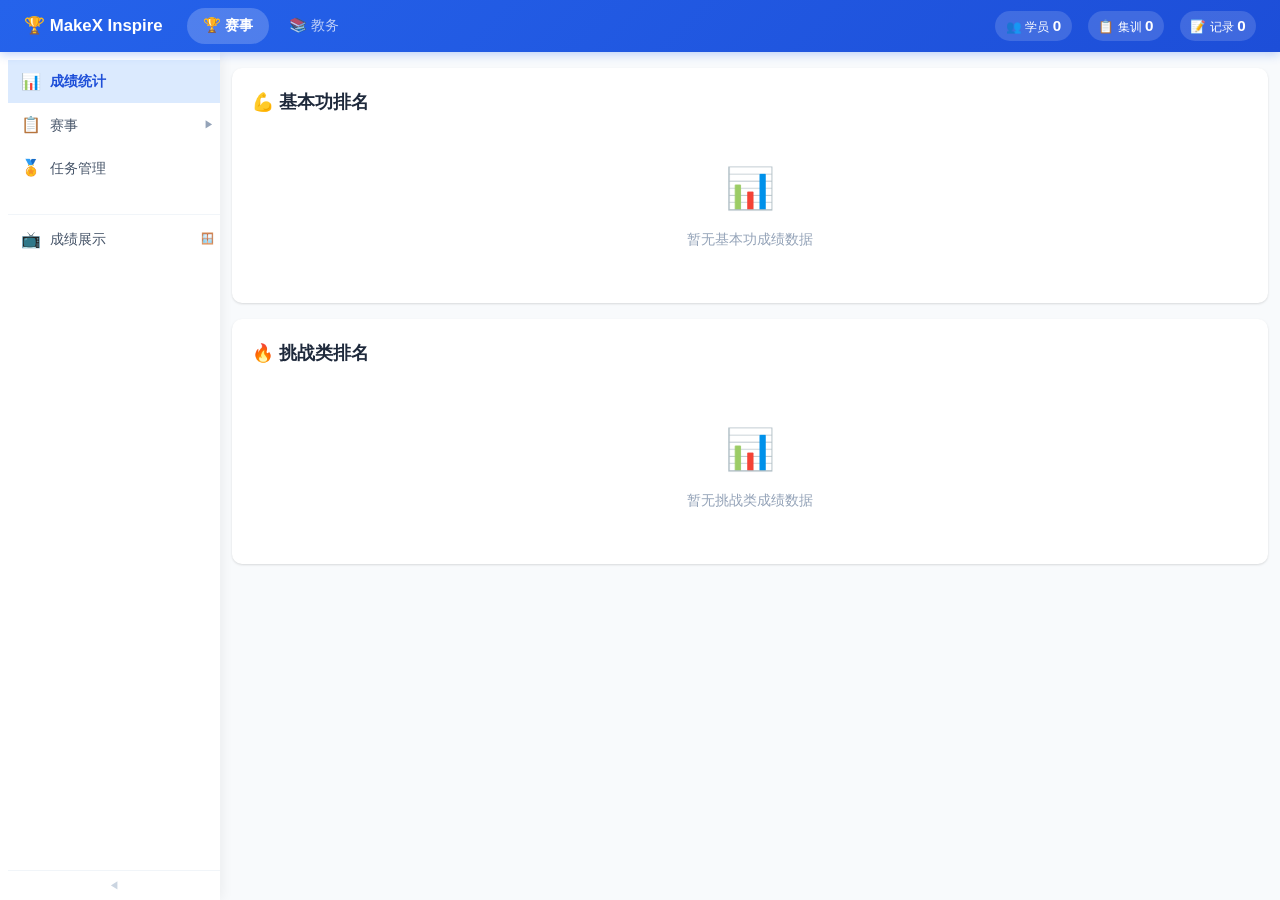
==== index.html @ 7c55a740 "Initial commit: insTools project" ====
<!doctype html>
<html lang="zh-CN">
<head>
    <meta charset="UTF-8" />
    <meta name="viewport" content="width=device-width, initial-scale=1.0" />
    <title>MakeX Inspire 成绩统计系统</title>
    <script>
        // Redirect to 成绩统计 (default entry for 赛事)
        window.location.replace('stats.html');
    </script>
</head>
<body>
    <p>正在跳转… <a href="stats.html">点击此处</a></p>
</body>
</html>
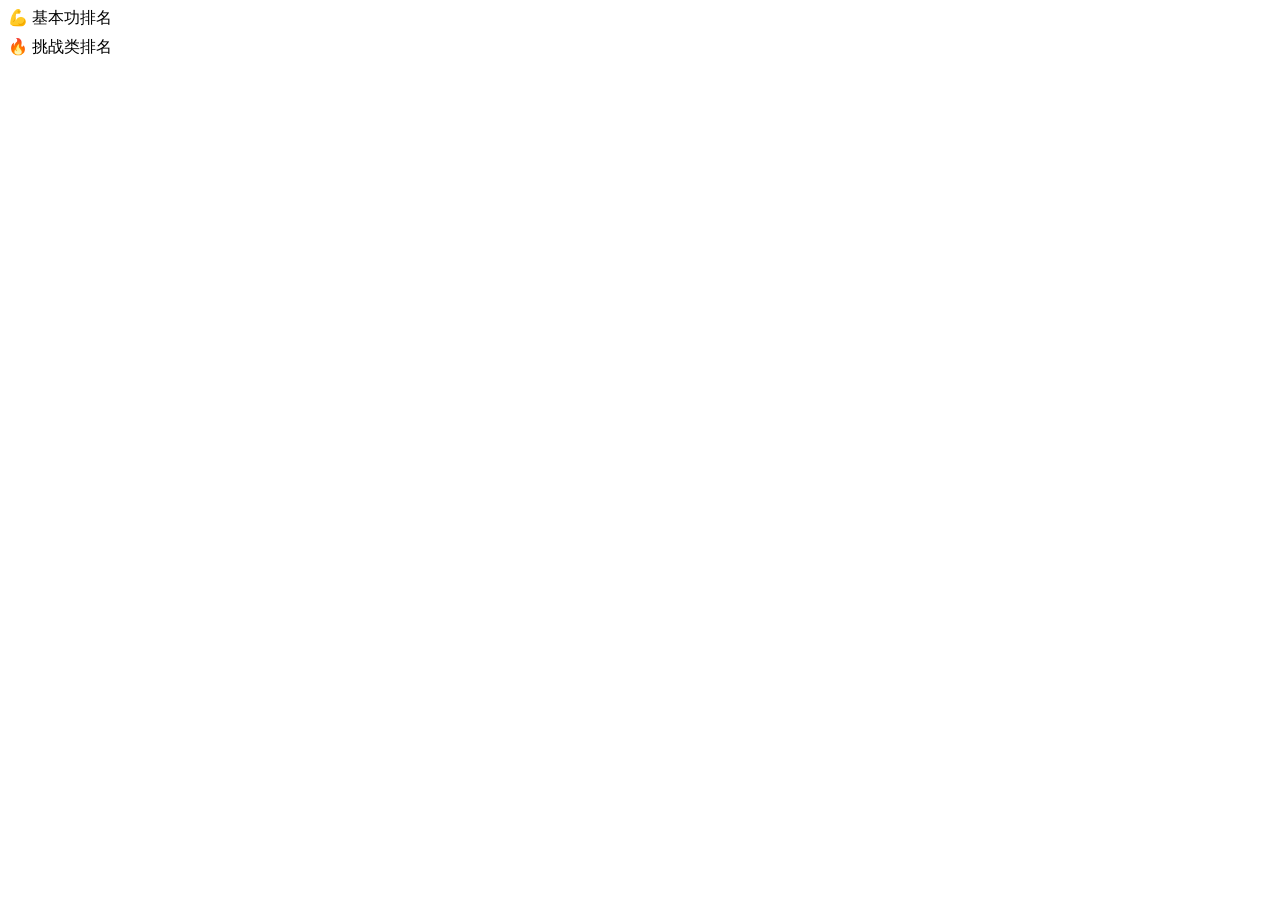
==== commit 4e308a39: "copy index to root" ====
--- a/index.html
+++ b/index.html
@@ -4,12 +4,35 @@
     <meta charset="UTF-8" />
     <meta name="viewport" content="width=device-width, initial-scale=1.0" />
     <title>MakeX Inspire 成绩统计系统</title>
-    <script>
-        // Redirect to 成绩统计 (default entry for 赛事)
-        window.location.replace('stats.html');
-    </script>
+    <link rel="stylesheet" href="css/style.css" />
 </head>
 <body>
-    <p>正在跳转… <a href="stats.html">点击此处</a></p>
+    <script src="js/shared.js"></script>
+    <script src="js/shared_indexdb.js"></script>
+    <script src="js/header.js"></script>
+
+    <div class="container">
+        <section id="section-stats">
+            <div class="stats-grid">
+                <div class="stat-card full">
+                    <div class="card-header" style="margin-bottom: 0.5rem">
+                        <span class="card-title">💪 基本功排名</span>
+                    </div>
+                    <div id="rankingBasic"></div>
+                </div>
+                <div class="stat-card full">
+                    <div class="card-header" style="margin-bottom: 0.5rem">
+                        <span class="card-title">🔥 挑战类排名</span>
+                    </div>
+                    <div id="challengeTaskFilter" style="margin-bottom:0.6rem;display:flex;flex-wrap:wrap;gap:0.4rem;align-items:center;"></div>
+                    <div id="rankingChallenge"></div>
+                </div>
+            </div>
+        </section>
+    </div>
+
+    <div class="toast-container" id="toastContainer"></div>
+
+    <script src="js/apps/stats.js"></script>
 </body>
 </html>
